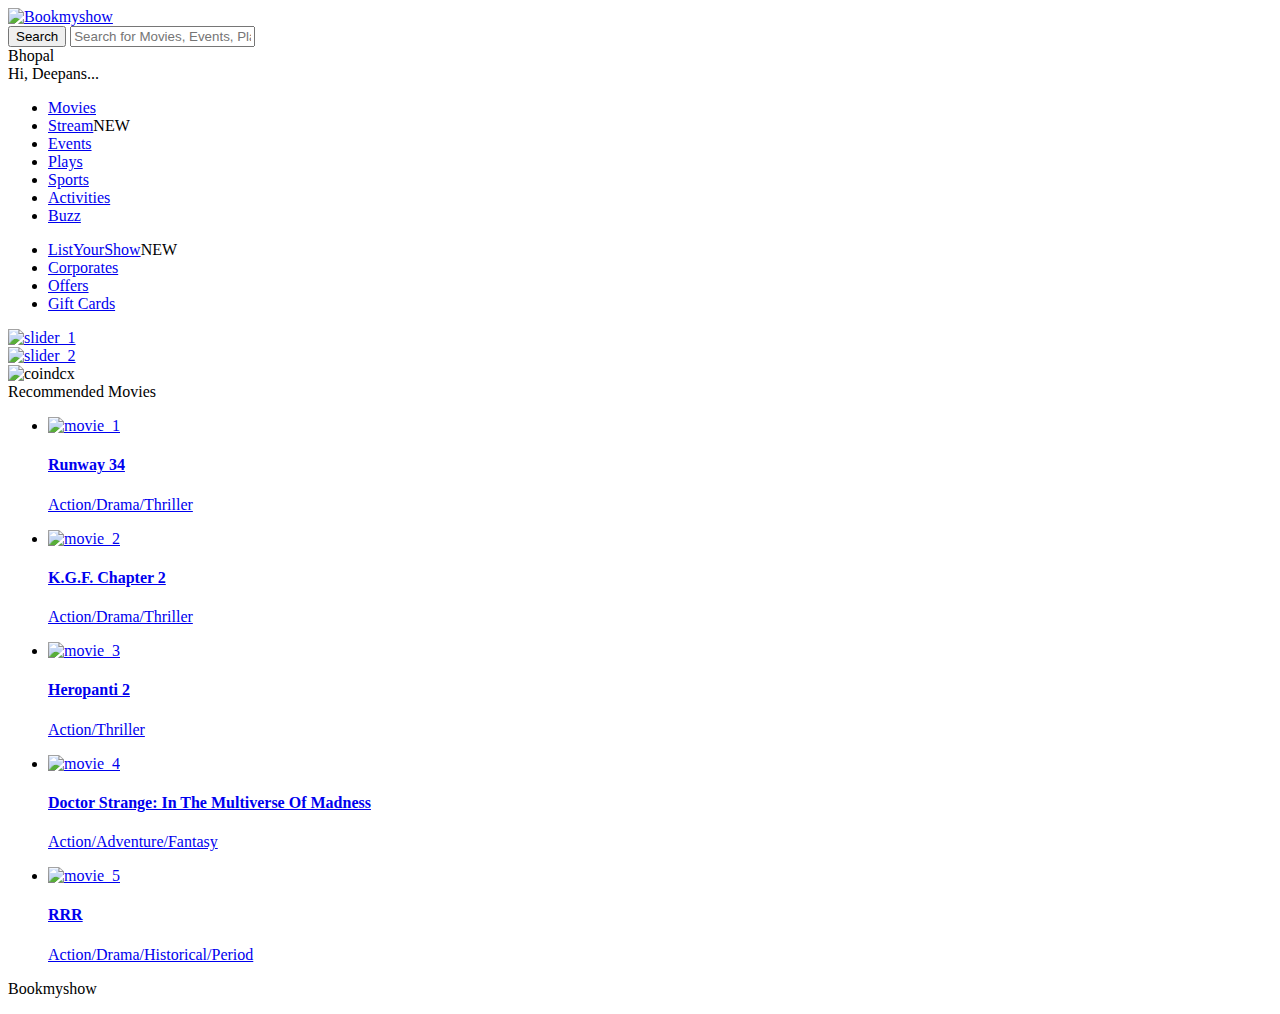
==== index.html @ 16efa272 "Add files via upload" ====
<!DOCTYPE html PUBLIC "-//W3C//DTD XHTML 1.0 Transitional//EN" "http://www.w3.org/TR/xhtml1/DTD/xhtml1-transitional.dtd">
<html lang="en">
<head>
    <meta charset="utf-8">
    <meta http-equiv="Content-Type" content="text/html; charset=<tag:charset />">
    <link rel="icon" href="assests/images/favicon.ico" sizes="16x16">
    <meta charset="UTF-8">
    <meta name="description" content="Online Movie Show Finder">
    <meta name="keywords" content="Movies, Online Movie Show">
    <meta name="viewport" content="width=device-width,initial-scale=1,maximum-scale=1,user-scalable=no">
    <meta name="robots" content="noindex,nofollow,noarchive,nosnippet,noodp" />
    <title>Movie Tickets, Plays, Sports, Events &amp; Cinemas near Bhopal - BookMyShow</title>
    <link rel="stylesheet" href="assests/css/style.css">
    <link rel="stylesheet" href="assests/css/slick.css">
    <script type="text/javascript" src="assests/js/jquery.js" ></script>
    <script type="text/javascript" src="assests/js/slick.min.js" ></script>
</head>
<body>
    <header>
      <div class="header-container header-top">
        <div class="header-inner-wrap  d-flex justify-content-between align-center">
            <div class="left-wrap d-flex">
                <div class="logo">
                    <a href="#">
                        <div class="img-wrap">
                            <img src="assests/images/bms-logo.png" alt="Bookmyshow">
                        </div>
                    </a>
                </div>
                <div class="searchbar">
                    <div class="search">
                        <form method="get" class="searchform d-flex" role="search" action="none">
                            <input type="submit" class="search-icon d-none" value="Search">
                            <input type="text" class="query" name="s" placeholder="Search for Movies, Events, Plays, Sports and Activities" required>
                        </form>
                    </div>
                </div>
            </div>    
            <div class="right-wrap d-flex">
                <div class="city d-flex align-center">Bhopal</div>
                <div class="user-wrap d-flex align-center justify-content-between">
                    <div class="user-img"><div class="img-wrap"><img src="assests/images/bms-user.webp" alt=""></div></div>
                    <div class="user-name">Hi, Deepans...</div>
                </div>
            </div>    
        </div>    
      </div>
      <div class="header-container header-btm">
        <div class="header-inner-wrap">
            <div class="header-menu">
                <div class="desktop-menu d-flex justify-content-between">
                    <div class="left-headermenu-container d-flex">
                        <ul>
                            <li><a href="#">Movies</a></li>
                            <li><a href="#">Stream</a><span class="mini_txt">NEW</span></li>
                            <li><a href="#">Events</a></li>
                            <li><a href="#">Plays</a></li>
                            <li><a href="#">Sports</a></li>
                            <li><a href="#">Activities</a></li>
                            <li><a href="#">Buzz</a></li>
                        </ul>
                    </div>
                    <div class="right-headermenu-container d-flex">
                        <ul class="menu">
                            <li><a href="#">ListYourShow</a><span class="mini_txt">NEW</span></li>
                            <li><a href="#">Corporates</a></li>
                            <li><a href="#">Offers</a></li>
                            <li><a href="#">Gift Cards</a></li>
                        </ul>
                    </div>
                </div>
            </div>
        </div>
      </div> 
    </header>

    <div class="main-section">      
        <div class="main-component-layout">
          <div class="main-component-container">
            <div class="slick-slider">
                <div class="slick-slide"> 
                    <a href="#">
                        <div class="img-wrap"><img src="assests/images/slider_1.avif" alt="slider_1">
                        </div>
                    </a>
                </div>
                <div class="slick-slide"> 
                    <a href="#">
                        <div class="img-wrap"><img src="assests/images/slider_2.avif" alt="slider_2">
                        </div>
                    </a>
                </div>  
            </div>
          </div>      
          <div class="movies-section-wrap">
            <div class="main-component-container">
                <div class="promo-banner">
                    <div class="img-wrap">
                        <img src="assests/images/coindcx.avif" alt="coindcx">
                    </div>
                </div>
                <div class="main-title">Recommended Movies</div>
                <ul class="post-wrap d-flex justify-content-between flex-wrap">
                    <li class="post-item">
                        <a href="#" class="banneranchor">
                            <div class="img-wrap desktop-thumbnail">
                                <img src="assests/images/movie_1.avif" alt="movie_1"> 
                            </div>
                            <div class="post-content">
                                <div class="title-wrap">
                                    <h4 class="title">Runway 34</h4>
                                </div>
                                <div class="desc-wrap">
                                    <div class="desc"><p>Action/Drama/Thriller</p></div>
                                </div>
                            </div>
                        </a>
                    </li>
                    <li class="post-item">
                        <a href="#" class="banneranchor">
                            <div class="img-wrap desktop-thumbnail">
                                <img width="400" height="660" src="assests/images/movie_2.avif" alt="movie_2" loading="lazy"> 
                            </div>
                            <div class="post-content">
                                <div class="title-wrap">
                                    <h4 class="title">K.G.F. Chapter 2</h4>
                                </div>
                                <div class="desc-wrap">
                                    <div class="desc"><p>Action/Drama/Thriller</p></div>
                                </div>
                            </div>
                        </a>
                    </li>
                    <li class="post-item">
                        <a href="#" class="banneranchor">
                            <div class="img-wrap desktop-thumbnail">
                                <img width="400" height="660" src="assests/images/movie_3.avif" alt="movie_3" loading="lazy"> 
                            </div>
                            <div class="post-content">
                                <div class="title-wrap">
                                    <h4 class="title">Heropanti 2</h4>
                                </div>
                                <div class="desc-wrap">
                                    <div class="desc"><p>Action/Thriller</p></div>
                                </div>
                            </div>
                        </a>
                    </li>
                    <li class="post-item">
                        <a href="#" class="banneranchor">
                            <div class="img-wrap desktop-thumbnail">
                                <img width="400" height="660" src="assests/images/movie_4.avif" alt="movie_4" loading="lazy"> 
                            </div>
                            <div class="post-content">
                                <div class="title-wrap">
                                    <h4 class="title">Doctor Strange: In The Multiverse Of Madness</h4>
                                </div>
                                <div class="desc-wrap">
                                    <div class="desc"><p>Action/Adventure/Fantasy</p></div>
                                </div>
                            </div>
                        </a>
                    </li>
                    <li class="post-item">
                        <a href="#" class="banneranchor">
                            <div class="img-wrap desktop-thumbnail">
                                <img width="400" height="660" src="assests/images/movie_5.avif" alt="movie_5" loading="lazy"> 
                            </div>
                            <div class="post-content">
                                <div class="title-wrap">
                                    <h4 class="title">RRR</h4>
                                </div>
                                <div class="desc-wrap">
                                    <div class="desc"><p>Action/Drama/Historical/Period</p></div>
                                </div>
                            </div>
                        </a>
                    </li>    
                </ul>
        </div>
    </div>
    </div>
</div>
<footer>
    <div class="footer-container">
        <p>Bookmyshow</p>
    </div>
</footer>
<script type="text/javascript">
    $(document).ready(function(){
      $('.slick-slider').slick();
    });
</script>
</body>
</html>
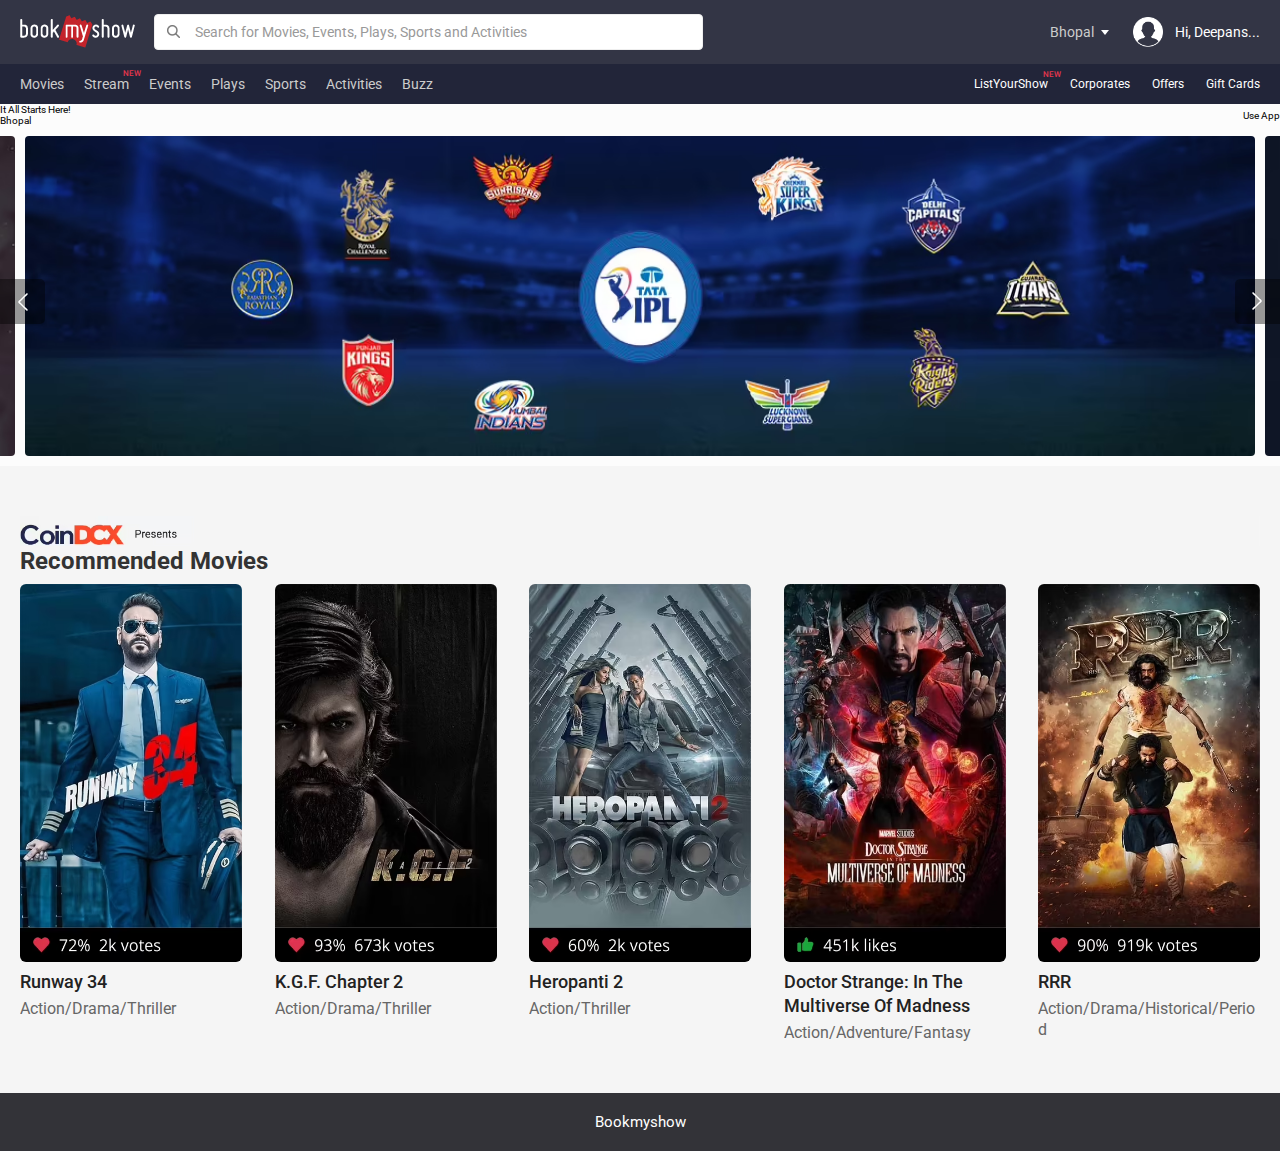
==== commit 9fdd8210: "Mobile Header Addition" ====
--- a/index.html
+++ b/index.html
@@ -4,6 +4,7 @@
     <meta charset="utf-8">
     <meta http-equiv="Content-Type" content="text/html; charset=<tag:charset />">
     <link rel="icon" href="assests/images/favicon.ico" sizes="16x16">
+    <link href="//db.onlinewebfonts.com/c/037b1b6f93bfb633cebe6ddc8a483b83?family=Roboto" rel="stylesheet" type="text/css"/>
     <meta charset="UTF-8">
     <meta name="description" content="Online Movie Show Finder">
     <meta name="keywords" content="Movies, Online Movie Show">
@@ -14,9 +15,13 @@
     <link rel="stylesheet" href="assests/css/slick.css">
     <script type="text/javascript" src="assests/js/jquery.js" ></script>
     <script type="text/javascript" src="assests/js/slick.min.js" ></script>
+    <link rel="preconnect" href="https://fonts.googleapis.com">
+    <link rel="preconnect" href="https://fonts.gstatic.com" crossorigin>
+    <link href="https://fonts.googleapis.com/css2?family=Roboto:wght@400;500;700&display=swap" rel="stylesheet">
 </head>
 <body>
     <header>
+    <div class="desktop-header desktop-only">  
       <div class="header-container header-top">
         <div class="header-inner-wrap  d-flex justify-content-between align-center">
             <div class="left-wrap d-flex">
@@ -48,7 +53,7 @@
       <div class="header-container header-btm">
         <div class="header-inner-wrap">
             <div class="header-menu">
-                <div class="desktop-menu d-flex justify-content-between">
+                <div class="desktop-menu d-flex justify-content-between align-center">
                     <div class="left-headermenu-container d-flex">
                         <ul>
                             <li><a href="#">Movies</a></li>
@@ -72,8 +77,43 @@
             </div>
         </div>
       </div> 
+    </div>  
+    <div class="mob-only">
+        <div class="mobile-header d-flex align-center justify-content-between">
+            <div class="head-wrap d-flex flex-column">
+                <div class="head">It All Starts Here!</div>
+                <div class="desc d-flex align-center">Bhopal<span></span></div>
+            </div>
+            <div class="right-wrap d-flex align-center">
+                <div class="btn d-flex align-center">Use App</div>
+                <div class="search-icon"></div>
+            </div>    
+        </div>
+        <div class="category-wrap">
+            <div class="img-wrap">
+                <img src="assests\images\mov-cat.avif" alt="">
+            </div>
+            <div class="img-wrap">
+                <img src="assests\images\stream-cat.avif" alt="">
+            </div>
+            <div class="img-wrap">
+                <img src="assests\images\com-cat.avif" alt="">
+            </div>
+            <div class="img-wrap">
+                <img src="assests\images\spo-cat.avif" alt="">
+            </div>
+            <div class="img-wrap">
+                <img src="assests\images\online-cat.avif" alt="">
+            </div>
+            <div class="img-wrap">
+                <img src="assests\images\work-cat.avif" alt="">
+            </div>
+            <div class="img-wrap">
+                <img src="assests\images\all-cat.avif" alt="">
+            </div>
+        </div>
+    </div>       
     </header>
-
     <div class="main-section">      
         <div class="main-component-layout">
           <div class="main-component-container">
--- a/assests/css/style.css
+++ b/assests/css/style.css
@@ -0,0 +1,118 @@
+body{
+    image-rendering: -moz-crisp-edges; /* Firefox */
+    image-rendering: -o-crisp-edges; /* Opera */
+    image-rendering: -webkit-optimize-contrast; /* Webkit (non-standard naming) */
+    image-rendering: crisp-edges;
+    -ms-interpolation-mode: nearest-neighbor; /* IE (non-standard property) */
+  }
+  html, body, div, span, object, iframe,
+  h1, h2, h3, h4, h5, h6, p, blockquote, pre,
+  a, em, img,
+  small, strike, strong, sub, sup, tt,
+  b, u, i, center,
+  dl, dt, dd, ol, ul, li,
+  fieldset, form, label, legend,
+  table, caption, tbody, tfoot, thead, tr, th, td,
+  article, aside, canvas, details, embed, 
+  figure, figcaption, footer, header, hgroup, 
+  menu, nav, section, summary,
+  time, mark, audio, video {
+    margin: 0;
+    padding: 0;
+    border: 0;
+    font-size: 100%;
+    font-weight: 400;
+    vertical-align: baseline;
+    list-style: none;
+    text-decoration: none;
+    box-sizing: border-box;
+    -moz-box-sizing:border-box;
+    -webkit-box-sizing:border-box
+  }
+  *{margin:0;padding:0;box-sizing:border-box;word-wrap:break-word;    -webkit-tap-highlight-color: transparent;}
+  *,*:after,*:before{  -webkit-box-sizing: border-box;
+    box-sizing: border-box;}
+  a{color:inherit;text-decoration:underline;outline:none;}
+  .img-wrap img{width:100%;height:auto;display:block;}
+  .img-responsive {width: 100%;height: auto;display: block;}
+  :focus{outline:0;box-shadow:none;}
+  a{color:inherit;text-decoration:none;transition: color .28s ease-in;}
+  /* a:active,a:hover{outline:0;text-decoration:underline;} */
+  a:hover{cursor:pointer;}
+  input,textarea,button{-webkit-appearance:none;-moz-appearance:none;-ms-appearance:none;border-radius:0;line-height:normal;outline:0;box-shadow:none;border:none;font-family:inherit;font-weight: inherit;}
+  button{display:inline-block;cursor:pointer;border:none;background-color: transparent;}
+  textarea{overflow:auto;vertical-align:top;resize:vertical;}
+  input[type=submit]{-webkit-appearance:none;-moz-appearance:none;cursor:pointer;}
+  button:focus,textarea:focus,a:focus,a:hover,button:hover{outline:none;cursor:pointer;}
+  input[type=number]::-webkit-inner-spin-button,input[type=number]::-webkit-outer-spin-button{-webkit-appearance:none;margin:0;}
+  ul{list-style:none;}
+  
+  @import url('https://fonts.googleapis.com/css2?family=Roboto&display=swap');
+
+  /* adding custom classes */
+  .d-flex{display:flex;}
+  .d-none{ display: none; }
+  .d-block{ display: block!important; }
+  .flex-wrap{flex-wrap:wrap;}
+  .align-center{align-items:center;}
+  .align-end{align-items:flex-end;}
+  .align-start{align-items:flex-start;}
+  .justify-center{justify-content:center;}
+  .justify-content-between{justify-content: space-between;}
+  .justify-content-around{justify-content:space-around;}
+  .flex-column{flex-direction:column !important;}
+  .flex-row-reverse{flex-direction:row-reverse !important;}
+  .flex-grow{flex-grow: 1;}
+  .text-center{text-align:center;}
+  .text-right{text-align:right;}
+    
+  /* site css starts */
+  .mob_menu_wrap{display: none;}
+  html{font-size:62.5%;scroll-behavior: smooth;height: 100%;-webkit-text-size-adjust:100%;}
+  body{font-family: 'Roboto', -apple-system, BlinkMacSystemFont, Segoe UI, segoe ui, SegoeUI, Segoe, Helvetica, Arial, sans-serif;position: relative;color: #000;font-weight:400;overflow-x:hidden;-webkit-font-smoothing:antialiased;height: 100%;background-color: #fcfcfc;}
+  .container{ max-width: 1240px; margin: 0 auto; position: relative;}
+  .main-component-container{ max-width: 1240px; margin: 0 auto; position: relative;}
+
+  /* To hide vertical scrollbar */
+  ::-webkit-scrollbar{ width: 0; }
+  /* Header css */
+  
+  .header-inner-wrap{ max-width: 1240px; margin: 0 auto;  }
+  .header-top{ padding: 14px 0;  background: #333545; }
+  .header-top .logo { position: relative; top: 1px; max-width: 115px; margin-right: 19px; }
+
+  .searchbar{ width: 549px; height: 36px; background-color: #fff; border-radius: 4px; border: 1px solid rgb(238, 238, 238);  }
+  .searchbar input.query{ width: 100%; font-size: 14px; line-height: 34px; color: rgb(153, 153, 153); padding-left: 40px; background: url('[data-uri]') 12px 10px no-repeat; }
+  .searchbar ::placeholder { color: rgb(153, 153, 153); }
+  
+  .header-top .city{ position: relative; font-size: 14px; line-height: 19px; font-weight: 400; color: rgb(204, 204, 204); margin-right: 24px; padding-right: 15px; transition: all 0.25s cubic-bezier(0.645, 0.045, 0.355, 1) 0s; }
+  .header-top .city::after{ display: block; content: ""; position: absolute; width: 0px;height: 0px; margin: auto 0px auto auto;border-left: 4px solid transparent;border-right: 4px solid transparent;border-top: 5px solid rgb(255, 255, 255); inset: 0 0px 0px;}
+  
+  .header-top .user-img{ max-width: 30px; }
+  .header-top .user-name{max-width: 100px; font-size: 14px; line-height: 19px; color: #fff; padding-left: 12px; overflow: hidden; white-space: nowrap;text-overflow: ellipsis; }
+
+  .header-btm{ background: #222539; }
+  .desktop-menu{ height: 40px; align-items: center; }  
+  .desktop-menu ul li{ display: inline-block; position: relative; padding: 0 9px; } 
+  .desktop-menu ul li:first-child{ padding-left: 0; } 
+  .desktop-menu ul li a{ font-size: 14px; color: #ccc;  } 
+  
+  .header-btm .right-headermenu-container ul li{ padding: 0 10px;  } 
+  .header-btm .right-headermenu-container ul li:last-child { padding-right: 0;  } 
+  .header-btm .right-headermenu-container ul li a{ font-size: 12px; color: #fff;  } 
+  
+
+  .mini_txt{ position: absolute; right: -3px; bottom: 85%; font-size: 8px; color: rgb(231, 54, 77); font-weight: 500; }
+
+  .movies-section-wrap{ padding: 50px 0; background: #f5f5f5;  }
+  .main-section .main-title{font-size: 24px; line-height: 30px; color: rgb(51, 51, 51); font-weight: 700; margin-bottom: 8px; }
+  ul.post-wrap li{ max-width: 222px; margin-left: 20px; }
+  ul.post-wrap li:first-child{ margin-left: 0px; }
+  ul.post-wrap li .desktop-thumbnail{ max-width: 222px; height: auto; border-radius: 6px; overflow: hidden; }
+  ul.post-wrap li .desktop-thumbnail img{ height: 378px; }
+
+  .post-content .title{font-size: 18px;line-height: 24px;color: rgb(34, 34, 34);font-weight: 500;margin: 8px 0px 4px;word-break: break-word;overflow: hidden;text-overflow: ellipsis;display: -webkit-box;-webkit-line-clamp: 2;-webkit-box-orient: vertical; }
+  .post-content .desc{font-size: 16px;line-height: 21px;word-break: break-word;color: rgb(102, 102, 102);overflow: hidden;text-overflow: ellipsis;display: -webkit-box;-webkit-line-clamp: 2;-webkit-box-orient: vertical;}
+
+  footer{ padding: 20px 0;  background-color: #333338; }
+  footer p{ font-size: 15px; color: #fff; text-align: center; }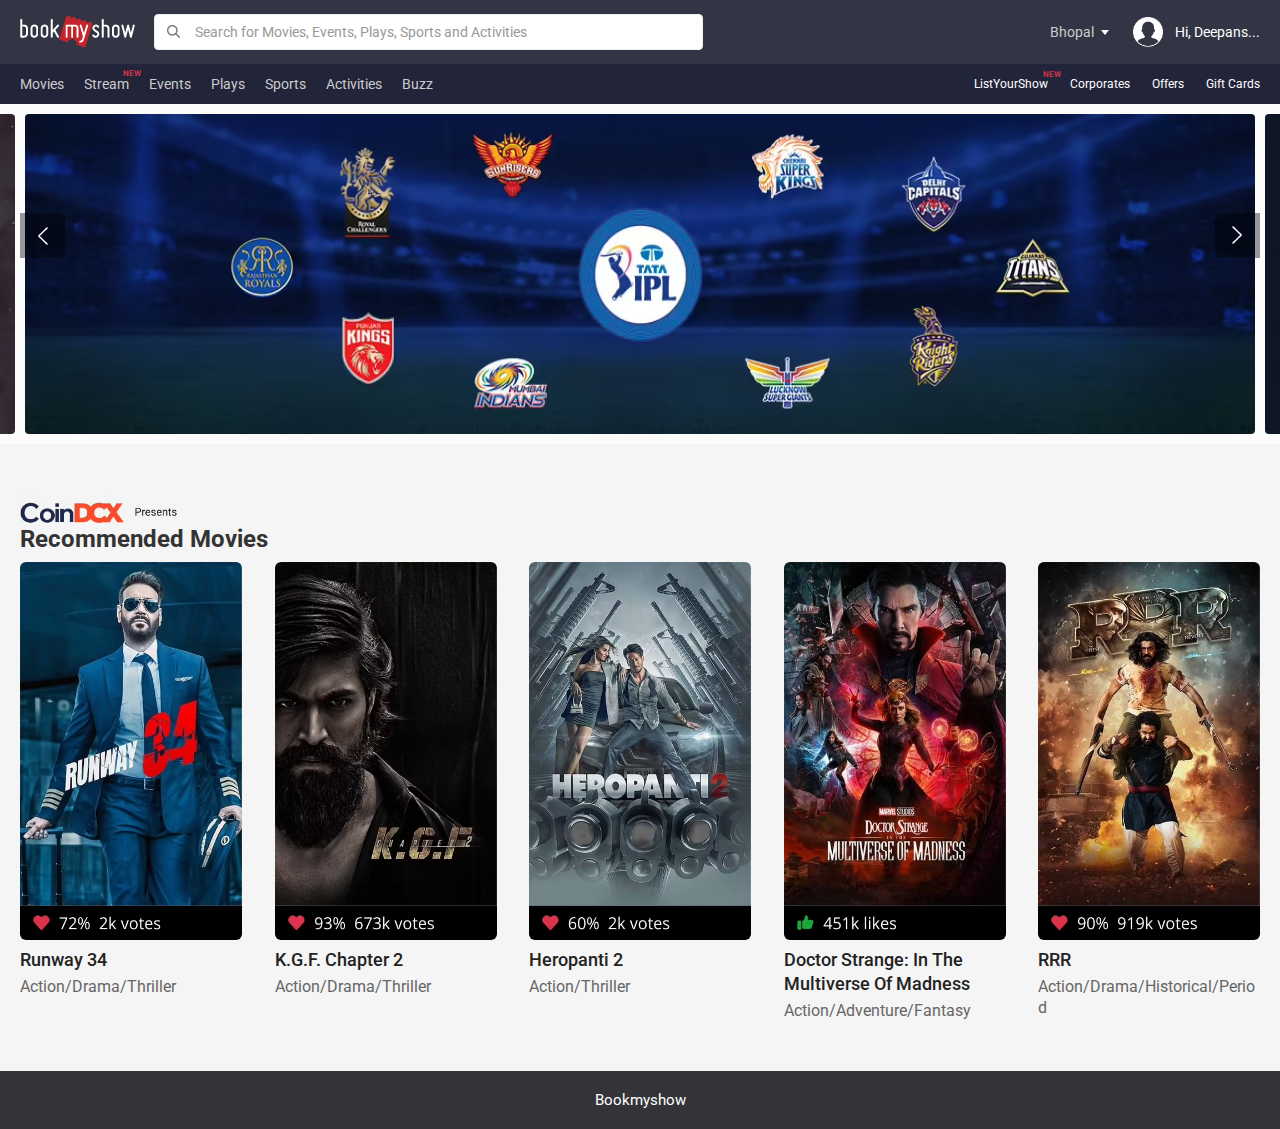
==== commit cc14c665: "Mobile Header Category Slider" ====
--- a/index.html
+++ b/index.html
@@ -89,35 +89,51 @@
                 <div class="search-icon"></div>
             </div>    
         </div>
-        <div class="category-wrap">
-            <div class="img-wrap">
-                <img src="assests\images\mov-cat.avif" alt="">
-            </div>
-            <div class="img-wrap">
-                <img src="assests\images\stream-cat.avif" alt="">
-            </div>
-            <div class="img-wrap">
-                <img src="assests\images\com-cat.avif" alt="">
-            </div>
-            <div class="img-wrap">
-                <img src="assests\images\spo-cat.avif" alt="">
-            </div>
-            <div class="img-wrap">
-                <img src="assests\images\online-cat.avif" alt="">
-            </div>
-            <div class="img-wrap">
-                <img src="assests\images\work-cat.avif" alt="">
-            </div>
-            <div class="img-wrap">
-                <img src="assests\images\all-cat.avif" alt="">
-            </div>
+        <div class="mobile-category-wrap slick-slider d-flex">
+            <div class="cat-slider">
+                <a href="#">
+                    <div class="img-wrap">
+                        <img src="assests\images\mov-cat.avif" alt="">
+                    </div>
+                </a>
+                <a href="#">
+                    <div class="img-wrap">
+                        <img src="assests\images\stream-cat.avif" alt="">
+                    </div>
+                </a>
+                <a href="#">
+                    <div class="img-wrap">
+                        <img src="assests\images\com-cat.avif" alt="">
+                    </div>
+                </a>
+                <a href="#">
+                    <div class="img-wrap">
+                        <img src="assests\images\spo-cat.avif" alt="">
+                    </div>
+                </a>
+                <a href="#">
+                    <div class="img-wrap">
+                        <img src="assests\images\online-cat.avif" alt="">
+                    </div>
+                </a>
+                <a href="#">
+                    <div class="img-wrap">
+                        <img src="assests\images\work-cat.avif" alt="">
+                    </div>
+                </a>
+                <a href="#">
+                    <div class="img-wrap">
+                        <img src="assests\images\all-cat.avif" alt="">
+                    </div>
+                </a>
+            </div>    
         </div>
     </div>       
     </header>
     <div class="main-section">      
         <div class="main-component-layout">
           <div class="main-component-container">
-            <div class="slick-slider">
+            <div class="banner-slider">
                 <div class="slick-slide"> 
                     <a href="#">
                         <div class="img-wrap"><img src="assests/images/slider_1.avif" alt="slider_1">
@@ -143,7 +159,7 @@
                 <ul class="post-wrap d-flex justify-content-between flex-wrap">
                     <li class="post-item">
                         <a href="#" class="banneranchor">
-                            <div class="img-wrap desktop-thumbnail">
+                            <div class="img-wrap desktop-thumb">
                                 <img src="assests/images/movie_1.avif" alt="movie_1"> 
                             </div>
                             <div class="post-content">
@@ -158,7 +174,7 @@
                     </li>
                     <li class="post-item">
                         <a href="#" class="banneranchor">
-                            <div class="img-wrap desktop-thumbnail">
+                            <div class="img-wrap desktop-thumb">
                                 <img width="400" height="660" src="assests/images/movie_2.avif" alt="movie_2" loading="lazy"> 
                             </div>
                             <div class="post-content">
@@ -173,7 +189,7 @@
                     </li>
                     <li class="post-item">
                         <a href="#" class="banneranchor">
-                            <div class="img-wrap desktop-thumbnail">
+                            <div class="img-wrap desktop-thumb">
                                 <img width="400" height="660" src="assests/images/movie_3.avif" alt="movie_3" loading="lazy"> 
                             </div>
                             <div class="post-content">
@@ -188,7 +204,7 @@
                     </li>
                     <li class="post-item">
                         <a href="#" class="banneranchor">
-                            <div class="img-wrap desktop-thumbnail">
+                            <div class="img-wrap desktop-thumb">
                                 <img width="400" height="660" src="assests/images/movie_4.avif" alt="movie_4" loading="lazy"> 
                             </div>
                             <div class="post-content">
@@ -203,7 +219,7 @@
                     </li>
                     <li class="post-item">
                         <a href="#" class="banneranchor">
-                            <div class="img-wrap desktop-thumbnail">
+                            <div class="img-wrap desktop-thumb">
                                 <img width="400" height="660" src="assests/images/movie_5.avif" alt="movie_5" loading="lazy"> 
                             </div>
                             <div class="post-content">
@@ -228,7 +244,16 @@
 </footer>
 <script type="text/javascript">
     $(document).ready(function(){
-      $('.slick-slider').slick();
+      $('.banner-slider').slick();
+    });
+
+    $(document).ready(function(){
+        $('.cat-slider').slick({
+            slidesToShow: 5,
+            dots:false,
+            arrows:false,
+            infinite: false
+        });
     });
 </script>
 </body>
--- a/assests/css/style.css
+++ b/assests/css/style.css
@@ -1,118 +1,154 @@
 body{
-    image-rendering: -moz-crisp-edges; /* Firefox */
-    image-rendering: -o-crisp-edges; /* Opera */
-    image-rendering: -webkit-optimize-contrast; /* Webkit (non-standard naming) */
-    image-rendering: crisp-edges;
-    -ms-interpolation-mode: nearest-neighbor; /* IE (non-standard property) */
-  }
-  html, body, div, span, object, iframe,
-  h1, h2, h3, h4, h5, h6, p, blockquote, pre,
-  a, em, img,
-  small, strike, strong, sub, sup, tt,
-  b, u, i, center,
-  dl, dt, dd, ol, ul, li,
-  fieldset, form, label, legend,
-  table, caption, tbody, tfoot, thead, tr, th, td,
-  article, aside, canvas, details, embed, 
-  figure, figcaption, footer, header, hgroup, 
-  menu, nav, section, summary,
-  time, mark, audio, video {
-    margin: 0;
-    padding: 0;
-    border: 0;
-    font-size: 100%;
-    font-weight: 400;
-    vertical-align: baseline;
-    list-style: none;
-    text-decoration: none;
-    box-sizing: border-box;
-    -moz-box-sizing:border-box;
-    -webkit-box-sizing:border-box
-  }
-  *{margin:0;padding:0;box-sizing:border-box;word-wrap:break-word;    -webkit-tap-highlight-color: transparent;}
-  *,*:after,*:before{  -webkit-box-sizing: border-box;
-    box-sizing: border-box;}
-  a{color:inherit;text-decoration:underline;outline:none;}
-  .img-wrap img{width:100%;height:auto;display:block;}
-  .img-responsive {width: 100%;height: auto;display: block;}
-  :focus{outline:0;box-shadow:none;}
-  a{color:inherit;text-decoration:none;transition: color .28s ease-in;}
-  /* a:active,a:hover{outline:0;text-decoration:underline;} */
-  a:hover{cursor:pointer;}
-  input,textarea,button{-webkit-appearance:none;-moz-appearance:none;-ms-appearance:none;border-radius:0;line-height:normal;outline:0;box-shadow:none;border:none;font-family:inherit;font-weight: inherit;}
-  button{display:inline-block;cursor:pointer;border:none;background-color: transparent;}
-  textarea{overflow:auto;vertical-align:top;resize:vertical;}
-  input[type=submit]{-webkit-appearance:none;-moz-appearance:none;cursor:pointer;}
-  button:focus,textarea:focus,a:focus,a:hover,button:hover{outline:none;cursor:pointer;}
-  input[type=number]::-webkit-inner-spin-button,input[type=number]::-webkit-outer-spin-button{-webkit-appearance:none;margin:0;}
-  ul{list-style:none;}
+  image-rendering: -moz-crisp-edges; /* Firefox */
+  image-rendering: -o-crisp-edges; /* Opera */
+  image-rendering: -webkit-optimize-contrast; /* Webkit (non-standard naming) */
+  image-rendering: crisp-edges;
+  -ms-interpolation-mode: nearest-neighbor; /* IE (non-standard property) */
+}
+html, body, div, span, object, iframe,
+h1, h2, h3, h4, h5, h6, p, blockquote, pre,
+a, em, img,
+small, strike, strong, sub, sup, tt,
+b, u, i, center,
+dl, dt, dd, ol, ul, li,
+fieldset, form, label, legend,
+table, caption, tbody, tfoot, thead, tr, th, td,
+article, aside, canvas, details, embed, 
+figure, figcaption, footer, header, hgroup, 
+menu, nav, section, summary,
+time, mark, audio, video {
+  margin: 0;
+  padding: 0;
+  border: 0;
+  font-size: 100%;
+  font-weight: 400;
+  vertical-align: baseline;
+  list-style: none;
+  text-decoration: none;
+  box-sizing: border-box;
+  -moz-box-sizing:border-box;
+  -webkit-box-sizing:border-box
+}
+*{margin:0;padding:0;box-sizing:border-box;word-wrap:break-word;-webkit-tap-highlight-color: transparent;}
+*,*:after,*:before{  -webkit-box-sizing: border-box;box-sizing: border-box;}
+a{color:inherit;text-decoration:underline;outline:none;}
+.img-wrap img{width:100%;height:auto;display:block;}
+.img-responsive {width: 100%;height: auto;display: block;}
+:focus{outline:0;box-shadow:none;}
+a{color:inherit;text-decoration:none;transition: color .28s ease-in;}
+/* a:active,a:hover{outline:0;text-decoration:underline;} */
+a:hover{cursor:pointer;}
+input,textarea,button{-webkit-appearance:none;-moz-appearance:none;-ms-appearance:none;border-radius:0;line-height:normal;outline:0;box-shadow:none;border:none;font-family:inherit;font-weight: inherit;}
+button{display:inline-block;cursor:pointer;border:none;background-color: transparent;}
+textarea{overflow:auto;vertical-align:top;resize:vertical;}
+input[type=submit]{-webkit-appearance:none;-moz-appearance:none;cursor:pointer;}
+button:focus,textarea:focus,a:focus,a:hover,button:hover{outline:none;cursor:pointer;}
+input[type=number]::-webkit-inner-spin-button,input[type=number]::-webkit-outer-spin-button{-webkit-appearance:none;margin:0;}
+ul{list-style:none;}
+
+/* adding custom classes */
+.d-flex{display:flex;}
+.d-none{ display: none; }
+.d-block{ display: block!important; }
+.flex-wrap{flex-wrap:wrap;}
+.align-center{align-items:center;}
+.align-end{align-items:flex-end;}
+.align-start{align-items:flex-start;}
+.justify-center{justify-content:center;}
+.justify-content-between{justify-content: space-between;}
+.justify-content-around{justify-content:space-around;}
+.flex-column{flex-direction: column !important;}
+.flex-row-reverse{flex-direction:row-reverse !important;}
+.flex-grow{flex-grow: 1;}
+.text-center{text-align:center;}
+.text-right{text-align:right;}
   
-  @import url('https://fonts.googleapis.com/css2?family=Roboto&display=swap');
+/* site css starts */
+html{height: 100%;font-size:62.5%;scroll-behavior: smooth;-webkit-text-size-adjust:100%;}
+body{height: 100%;font-family: 'Roboto', -apple-system, BlinkMacSystemFont, Segoe UI, segoe ui, SegoeUI, Segoe, Helvetica, Arial, sans-serif;text-rendering: optimizeLegibility;-webkit-font-smoothing: antialiased;font-feature-settings: "liga"; font-feature-settings: "kern";position: relative;color: #000;font-weight:400;overflow-x:hidden;-webkit-font-smoothing:antialiased;background-color: #fcfcfc;}
+.container{ max-width: 1240px; margin: 0 auto; position: relative;}
+.main-component-container{ max-width: 1240px; margin: 0 auto; position: relative;}
+.mob-only{ display: none; }
 
-  /* adding custom classes */
-  .d-flex{display:flex;}
-  .d-none{ display: none; }
-  .d-block{ display: block!important; }
-  .flex-wrap{flex-wrap:wrap;}
-  .align-center{align-items:center;}
-  .align-end{align-items:flex-end;}
-  .align-start{align-items:flex-start;}
-  .justify-center{justify-content:center;}
-  .justify-content-between{justify-content: space-between;}
-  .justify-content-around{justify-content:space-around;}
-  .flex-column{flex-direction:column !important;}
-  .flex-row-reverse{flex-direction:row-reverse !important;}
-  .flex-grow{flex-grow: 1;}
-  .text-center{text-align:center;}
-  .text-right{text-align:right;}
-    
-  /* site css starts */
-  .mob_menu_wrap{display: none;}
-  html{font-size:62.5%;scroll-behavior: smooth;height: 100%;-webkit-text-size-adjust:100%;}
-  body{font-family: 'Roboto', -apple-system, BlinkMacSystemFont, Segoe UI, segoe ui, SegoeUI, Segoe, Helvetica, Arial, sans-serif;position: relative;color: #000;font-weight:400;overflow-x:hidden;-webkit-font-smoothing:antialiased;height: 100%;background-color: #fcfcfc;}
-  .container{ max-width: 1240px; margin: 0 auto; position: relative;}
-  .main-component-container{ max-width: 1240px; margin: 0 auto; position: relative;}
+/* To hide vertical scrollbar */
+::-webkit-scrollbar{ width: 0; }
 
-  /* To hide vertical scrollbar */
-  ::-webkit-scrollbar{ width: 0; }
-  /* Header css */
+/* Header css */
+.header-inner-wrap{ max-width: 1240px; margin: 0 auto;  }
+.header-top{ padding: 14px 0;  background: #333545; }
+.header-top .logo { position: relative; top: 1px; max-width: 115px; margin-right: 19px; }
+
+.searchbar{ width: 549px; height: 36px; background-color: #fff; border-radius: 4px; border: 1px solid rgb(238, 238, 238);  }
+.searchbar input.query{ width: 100%; font-size: 14px; line-height: 34px; color: rgb(153, 153, 153); padding-left: 40px; background: url('[data-uri]') 12px 10px no-repeat; }
+.searchbar ::placeholder { color: rgb(153, 153, 153); }
+
+.header-top .city{ position: relative; font-size: 14px; line-height: 19px; font-weight: 400; color: rgb(204, 204, 204); margin-right: 24px; padding-right: 15px; transition: all 0.25s cubic-bezier(0.645, 0.045, 0.355, 1) 0s; }
+.header-top .city::after{ display: block; content: ""; position: absolute; width: 0px;height: 0px; margin: auto 0px auto auto;border-left: 4px solid transparent;border-right: 4px solid transparent;border-top: 5px solid rgb(255, 255, 255); inset: 0 0px 0px;}
+
+.header-top .user-img{ max-width: 30px; }
+.header-top .user-name{max-width: 100px; font-size: 14px; line-height: 19px; color: #fff; padding-left: 12px; overflow: hidden; white-space: nowrap;text-overflow: ellipsis; }
+
+.header-btm{ background: #222539; }
+.desktop-menu{ height: 40px; }  
+.desktop-menu ul li{ display: inline-block; position: relative; padding: 0 9px; } 
+.desktop-menu ul li:first-child{ padding-left: 0; } 
+.desktop-menu ul li a{ font-size: 14px; color: #ccc;  } 
+.desktop-menu ul li:hover a{ color: #fff; }
+
+.header-btm .right-headermenu-container ul li{ padding: 0 10px;  } 
+.header-btm .right-headermenu-container ul li:last-child { padding-right: 0;  } 
+.header-btm .right-headermenu-container ul li a{ font-size: 12px; color: #fff;  } 
+
+@media only screen and (max-width: 599px) {
+  .desktop-only{ display: none; }
+  .mob-only{ display: block; }
   
-  .header-inner-wrap{ max-width: 1240px; margin: 0 auto;  }
-  .header-top{ padding: 14px 0;  background: #333545; }
-  .header-top .logo { position: relative; top: 1px; max-width: 115px; margin-right: 19px; }
+  /* mobile menu */
+  .mobile-header{color: #fff; padding: 10px 16px 8px; background: rgb(46, 49, 71); }    
+  .mobile-header .btn{width: 64px;height: 32px;border-radius: 8px;color: rgb(255, 255, 255);background-color: rgb(248, 68, 100);font-size: 12px;line-height: 16px;font-weight: 500;text-align: center;border: 1px solid rgb(248, 68, 100);-webkit-box-align: center;justify-content: center;transition: all 0.25s ease-in 0s;}    
+  .mobile-header .head{font-size: 24px; line-height: 29px;color: rgb(255, 255, 255); font-weight: 700; letter-spacing: -0.3px;}    
+  .mobile-header .desc{ width: fit-content; font-size: 12px; color: rgb(204, 204, 204); padding-top: 2px;padding-left: 1px;}    
+  .mobile-header .desc span{ width: 16px; height: 16px; background: url('[data-uri]') center center no-repeat;}    
+  .mobile-header .search-icon{width: 24px; height: 24px; margin-left: 16px; background: url('[data-uri]') center center no-repeat; }
 
-  .searchbar{ width: 549px; height: 36px; background-color: #fff; border-radius: 4px; border: 1px solid rgb(238, 238, 238);  }
-  .searchbar input.query{ width: 100%; font-size: 14px; line-height: 34px; color: rgb(153, 153, 153); padding-left: 40px; background: url('[data-uri]') 12px 10px no-repeat; }
-  .searchbar ::placeholder { color: rgb(153, 153, 153); }
+  .mobile-category-wrap{margin-top: 5px; width: calc(100% - 36px); }
+  .mobile-category-wrap .img-wrap img{width: 99.03%;}
+
   
-  .header-top .city{ position: relative; font-size: 14px; line-height: 19px; font-weight: 400; color: rgb(204, 204, 204); margin-right: 24px; padding-right: 15px; transition: all 0.25s cubic-bezier(0.645, 0.045, 0.355, 1) 0s; }
-  .header-top .city::after{ display: block; content: ""; position: absolute; width: 0px;height: 0px; margin: auto 0px auto auto;border-left: 4px solid transparent;border-right: 4px solid transparent;border-top: 5px solid rgb(255, 255, 255); inset: 0 0px 0px;}
+  /* Custom Slider CSS */
+  .cat-slider .slick-list{ overflow: visible; }
+  .cat-slider .slick-arrow{ display: none; }
   
-  .header-top .user-img{ max-width: 30px; }
-  .header-top .user-name{max-width: 100px; font-size: 14px; line-height: 19px; color: #fff; padding-left: 12px; overflow: hidden; white-space: nowrap;text-overflow: ellipsis; }
+  body .banner-slider{ margin-top: 6px; }
+  body .banner-slider .img-wrap img{ min-height: 188px; border-radius: 0; }
+  body .banner-slider .slick-active .img-wrap{ margin: unset; }
+}
 
-  .header-btm{ background: #222539; }
-  .desktop-menu{ height: 40px; align-items: center; }  
-  .desktop-menu ul li{ display: inline-block; position: relative; padding: 0 9px; } 
-  .desktop-menu ul li:first-child{ padding-left: 0; } 
-  .desktop-menu ul li a{ font-size: 14px; color: #ccc;  } 
+
+
+.mini_txt{ position: absolute; right: -3px; bottom: 85%; font-size: 8px; color: rgb(231, 54, 77); font-weight: 500; }
+
+.movies-section-wrap{ padding: 50px 0; background: #f5f5f5;  }
+.main-section .main-title{font-size: 24px; line-height: 30px; color: rgb(51, 51, 51); font-weight: 700; margin-bottom: 8px; }
+
+.post-wrap li{ max-width: 222px; margin-left: 20px; }
+.post-wrap li:first-child{ margin-left: 0px; }
+.post-wrap li .desktop-thumb{ max-width: 222px; height: auto; border-radius: 6px; overflow: hidden; }
+.post-wrap li .desktop-thumb img{ height: 378px; }
+
+@media only screen and (max-width: 599px){
+  .movies-section-wrap{ padding: 25px 0; }
+  .movies-section-wrap .main-component-container{ padding: 0 16px; }
+  .main-section .main-title{ font-size: 18px; line-height: 23px; margin-bottom: 16px; }
   
-  .header-btm .right-headermenu-container ul li{ padding: 0 10px;  } 
-  .header-btm .right-headermenu-container ul li:last-child { padding-right: 0;  } 
-  .header-btm .right-headermenu-container ul li a{ font-size: 12px; color: #fff;  } 
-  
+  .post-wrap li{ max-width: 118px; margin-left: 10px; }
+  .post-wrap li .desktop-thumb{ max-width: 118px; }
+  .post-wrap li .desktop-thumb img{ height: 202px; }
 
-  .mini_txt{ position: absolute; right: -3px; bottom: 85%; font-size: 8px; color: rgb(231, 54, 77); font-weight: 500; }
+}
 
-  .movies-section-wrap{ padding: 50px 0; background: #f5f5f5;  }
-  .main-section .main-title{font-size: 24px; line-height: 30px; color: rgb(51, 51, 51); font-weight: 700; margin-bottom: 8px; }
-  ul.post-wrap li{ max-width: 222px; margin-left: 20px; }
-  ul.post-wrap li:first-child{ margin-left: 0px; }
-  ul.post-wrap li .desktop-thumbnail{ max-width: 222px; height: auto; border-radius: 6px; overflow: hidden; }
-  ul.post-wrap li .desktop-thumbnail img{ height: 378px; }
+.post-content .title{font-size: 18px;line-height: 24px;color: rgb(34, 34, 34);font-weight: 500;margin: 8px 0px 4px;word-break: break-word;overflow: hidden;text-overflow: ellipsis;display: -webkit-box;-webkit-line-clamp: 2;-webkit-box-orient: vertical; }
+.post-content .desc{font-size: 16px;line-height: 21px;word-break: break-word;color: rgb(102, 102, 102);overflow: hidden;text-overflow: ellipsis;display: -webkit-box;-webkit-line-clamp: 2;-webkit-box-orient: vertical;}
 
-  .post-content .title{font-size: 18px;line-height: 24px;color: rgb(34, 34, 34);font-weight: 500;margin: 8px 0px 4px;word-break: break-word;overflow: hidden;text-overflow: ellipsis;display: -webkit-box;-webkit-line-clamp: 2;-webkit-box-orient: vertical; }
-  .post-content .desc{font-size: 16px;line-height: 21px;word-break: break-word;color: rgb(102, 102, 102);overflow: hidden;text-overflow: ellipsis;display: -webkit-box;-webkit-line-clamp: 2;-webkit-box-orient: vertical;}
-
-  footer{ padding: 20px 0;  background-color: #333338; }
-  footer p{ font-size: 15px; color: #fff; text-align: center; }+footer{ padding: 20px 0;  background-color: #333338; }
+footer p{ font-size: 15px; color: #fff; text-align: center; }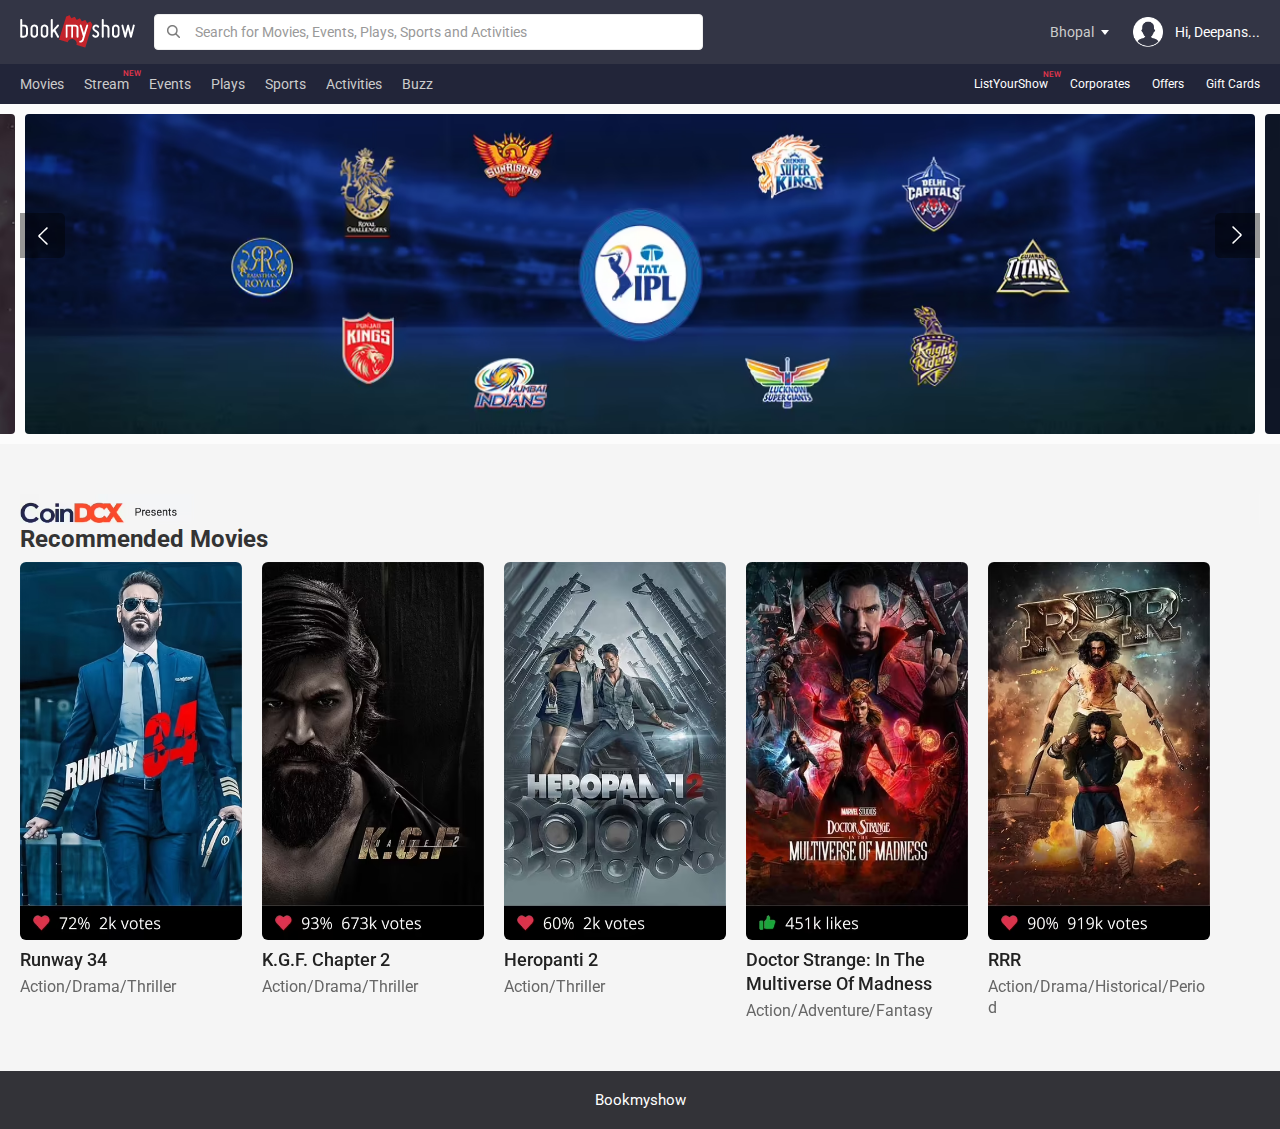
==== commit 692145ed: "Mobile Slider" ====
--- a/index.html
+++ b/index.html
@@ -56,21 +56,21 @@
                 <div class="desktop-menu d-flex justify-content-between align-center">
                     <div class="left-headermenu-container d-flex">
                         <ul>
-                            <li><a href="#">Movies</a></li>
-                            <li><a href="#">Stream</a><span class="mini_txt">NEW</span></li>
-                            <li><a href="#">Events</a></li>
-                            <li><a href="#">Plays</a></li>
-                            <li><a href="#">Sports</a></li>
-                            <li><a href="#">Activities</a></li>
-                            <li><a href="#">Buzz</a></li>
+                            <li spacing="compact"><a href="#">Movies</a></li>
+                            <li spacing="compact"><a href="#">Stream</a><span class="mini_txt">NEW</span></li>
+                            <li spacing="compact"><a href="#">Events</a></li>
+                            <li spacing="compact"><a href="#">Plays</a></li>
+                            <li spacing="compact"><a href="#">Sports</a></li>
+                            <li spacing="compact"><a href="#">Activities</a></li>
+                            <li spacing="compact"><a href="#">Buzz</a></li>
                         </ul>
                     </div>
                     <div class="right-headermenu-container d-flex">
                         <ul class="menu">
-                            <li><a href="#">ListYourShow</a><span class="mini_txt">NEW</span></li>
-                            <li><a href="#">Corporates</a></li>
-                            <li><a href="#">Offers</a></li>
-                            <li><a href="#">Gift Cards</a></li>
+                            <li spacing="compact"><a href="#">ListYourShow</a><span class="mini_txt">NEW</span></li>
+                            <li spacing="compact"><a href="#">Corporates</a></li>
+                            <li spacing="compact"><a href="#">Offers</a></li>
+                            <li spacing="compact"><a href="#">Gift Cards</a></li>
                         </ul>
                     </div>
                 </div>
@@ -151,12 +151,15 @@
           <div class="movies-section-wrap">
             <div class="main-component-container">
                 <div class="promo-banner">
-                    <div class="img-wrap">
+                    <div class="img-wrap desktop-only">
                         <img src="assests/images/coindcx.avif" alt="coindcx">
                     </div>
+                    <div class="img-wrap mob-only">
+                        <img src="assests/images/coindcx-mob.avif" alt="coindcx">
+                    </div>
                 </div>
                 <div class="main-title">Recommended Movies</div>
-                <ul class="post-wrap d-flex justify-content-between flex-wrap">
+                <ul class="post-slider post-wrap d-flex justify-content-between flex-wrap">
                     <li class="post-item">
                         <a href="#" class="banneranchor">
                             <div class="img-wrap desktop-thumb">
@@ -255,6 +258,15 @@
             infinite: false
         });
     });
+
+    $(document).ready(function(){
+        $('.post-slider').slick({
+            slidesToShow: 3,
+            dots:false,
+            arrows:false,
+            infinite: false
+        });
+    });
 </script>
 </body>
 </html>--- a/assests/css/style.css
+++ b/assests/css/style.css
@@ -137,11 +137,13 @@
 .post-wrap li .desktop-thumb img{ height: 378px; }
 
 @media only screen and (max-width: 599px){
-  .movies-section-wrap{ padding: 25px 0; }
+  .movies-section-wrap{ padding: 25px 0; background: #fff; }
   .movies-section-wrap .main-component-container{ padding: 0 16px; }
   .main-section .main-title{ font-size: 18px; line-height: 23px; margin-bottom: 16px; }
   
-  .post-wrap li{ max-width: 118px; margin-left: 10px; }
+  .post-wrap li{ max-width: 118px; margin-left: 0px; }
+  .post-wrap li a{ display: block; margin-left: 7px; }
+  .post-wrap li:first-child a{ margin-left: 0px; }
   .post-wrap li .desktop-thumb{ max-width: 118px; }
   .post-wrap li .desktop-thumb img{ height: 202px; }
 
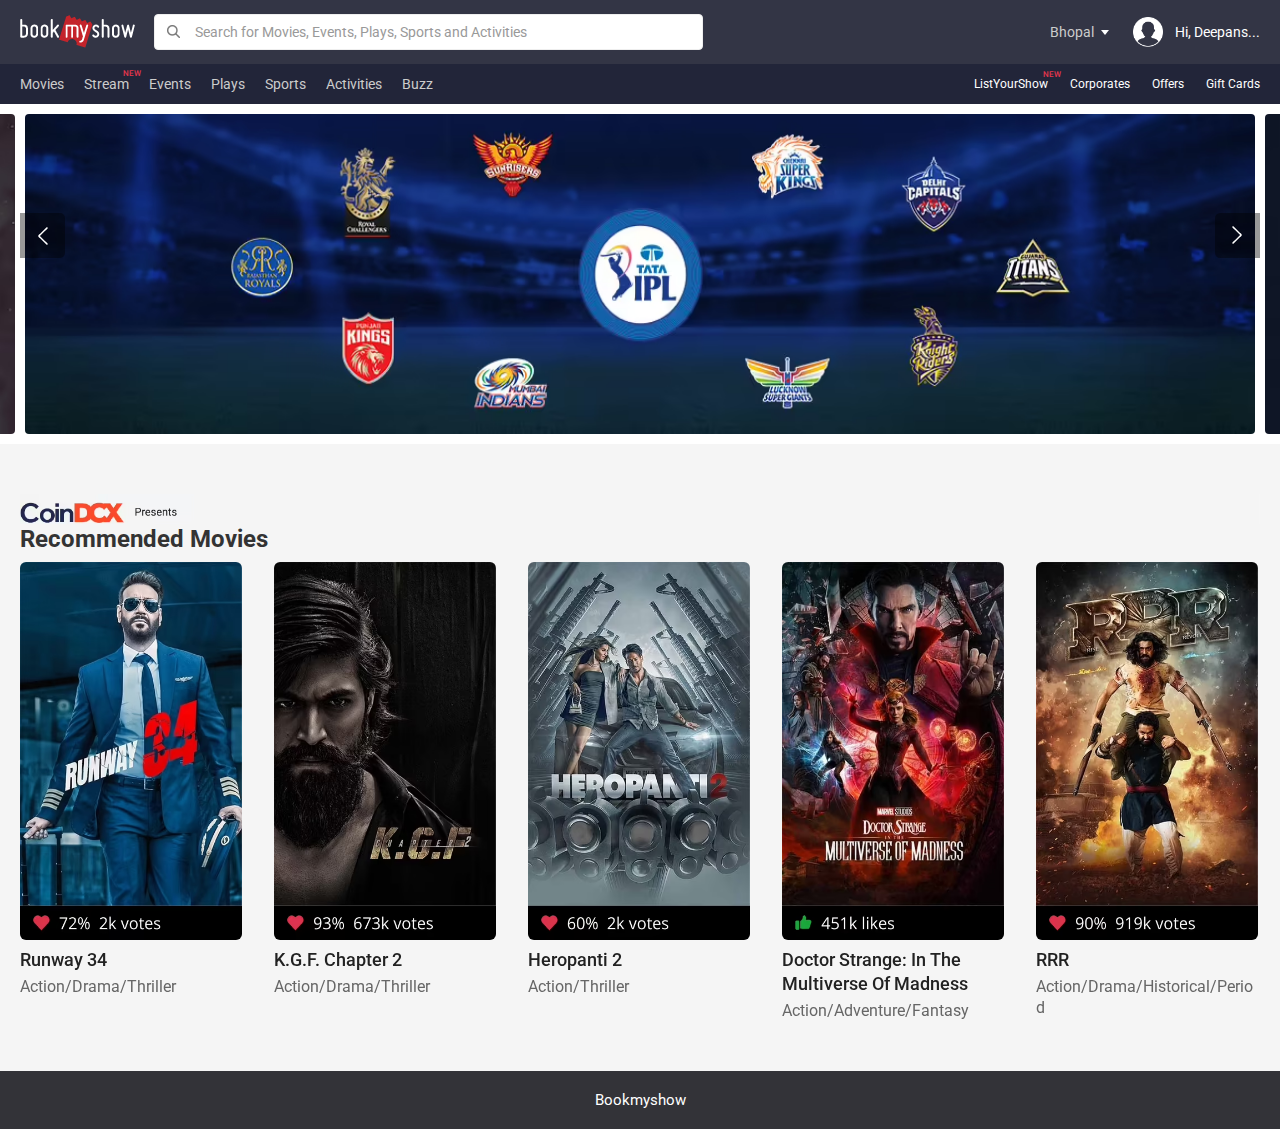
==== commit 02a26124: "Mobile Slider + Bug Fixes" ====
--- a/index.html
+++ b/index.html
@@ -133,7 +133,7 @@
     <div class="main-section">      
         <div class="main-component-layout">
           <div class="main-component-container">
-            <div class="banner-slider">
+            <div class="banner-slider desktop-only">
                 <div class="slick-slide"> 
                     <a href="#">
                         <div class="img-wrap"><img src="assests/images/slider_1.avif" alt="slider_1">
@@ -143,6 +143,32 @@
                 <div class="slick-slide"> 
                     <a href="#">
                         <div class="img-wrap"><img src="assests/images/slider_2.avif" alt="slider_2">
+                        </div>
+                    </a>
+                </div>  
+            </div>
+            <div class="banner-slider mob-only">
+                <div class="slick-slide"> 
+                    <a href="#">
+                        <div class="img-wrap"><img src="assests/images/mob-slider-1.avif" alt="slider_1">
+                        </div>
+                    </a>
+                </div>
+                <div class="slick-slide"> 
+                    <a href="#">
+                        <div class="img-wrap"><img src="assests/images/mob-slider-2.avif" alt="slider_2">
+                        </div>
+                    </a>
+                </div>  
+                <div class="slick-slide"> 
+                    <a href="#">
+                        <div class="img-wrap"><img src="assests/images/mob-slider-3.avif" alt="slider_3">
+                        </div>
+                    </a>
+                </div>  
+                <div class="slick-slide"> 
+                    <a href="#">
+                        <div class="img-wrap"><img src="assests/images/mob-slider-2.avif" alt="slider_4">
                         </div>
                     </a>
                 </div>  
@@ -261,7 +287,6 @@
 
     $(document).ready(function(){
         $('.post-slider').slick({
-            slidesToShow: 3,
             dots:false,
             arrows:false,
             infinite: false
--- a/assests/css/style.css
+++ b/assests/css/style.css
@@ -65,10 +65,10 @@
   
 /* site css starts */
 html{height: 100%;font-size:62.5%;scroll-behavior: smooth;-webkit-text-size-adjust:100%;}
-body{height: 100%;font-family: 'Roboto', -apple-system, BlinkMacSystemFont, Segoe UI, segoe ui, SegoeUI, Segoe, Helvetica, Arial, sans-serif;text-rendering: optimizeLegibility;-webkit-font-smoothing: antialiased;font-feature-settings: "liga"; font-feature-settings: "kern";position: relative;color: #000;font-weight:400;overflow-x:hidden;-webkit-font-smoothing:antialiased;background-color: #fcfcfc;}
+body{position: relative;height: 100%;color: #000;background-color: #fff;font-family: 'Roboto', -apple-system, BlinkMacSystemFont, Segoe UI, segoe ui, SegoeUI, Segoe, Helvetica, Arial, sans-serif;text-rendering: optimizeLegibility;-webkit-font-smoothing: antialiased;font-feature-settings: "liga"; font-feature-settings: "kern";font-weight:400;overflow-x:hidden;-webkit-font-smoothing:antialiased;}
 .container{ max-width: 1240px; margin: 0 auto; position: relative;}
 .main-component-container{ max-width: 1240px; margin: 0 auto; position: relative;}
-.mob-only{ display: none; }
+.mob-only{ display: none!important; }
 
 /* To hide vertical scrollbar */
 ::-webkit-scrollbar{ width: 0; }
@@ -100,8 +100,8 @@
 .header-btm .right-headermenu-container ul li a{ font-size: 12px; color: #fff;  } 
 
 @media only screen and (max-width: 599px) {
-  .desktop-only{ display: none; }
-  .mob-only{ display: block; }
+  .desktop-only{ display: none!important; }
+  .mob-only{ display: block!important; }
   
   /* mobile menu */
   .mobile-header{color: #fff; padding: 10px 16px 8px; background: rgb(46, 49, 71); }    
@@ -131,26 +131,34 @@
 .movies-section-wrap{ padding: 50px 0; background: #f5f5f5;  }
 .main-section .main-title{font-size: 24px; line-height: 30px; color: rgb(51, 51, 51); font-weight: 700; margin-bottom: 8px; }
 
-.post-wrap li{ max-width: 222px; margin-left: 20px; }
+.post-wrap li{ max-width: 222px; margin-left: 32px; }
 .post-wrap li:first-child{ margin-left: 0px; }
 .post-wrap li .desktop-thumb{ max-width: 222px; height: auto; border-radius: 6px; overflow: hidden; }
 .post-wrap li .desktop-thumb img{ height: 378px; }
 
 @media only screen and (max-width: 599px){
-  .movies-section-wrap{ padding: 25px 0; background: #fff; }
-  .movies-section-wrap .main-component-container{ padding: 0 16px; }
   .main-section .main-title{ font-size: 18px; line-height: 23px; margin-bottom: 16px; }
   
-  .post-wrap li{ max-width: 118px; margin-left: 0px; }
-  .post-wrap li a{ display: block; margin-left: 7px; }
-  .post-wrap li:first-child a{ margin-left: 0px; }
-  .post-wrap li .desktop-thumb{ max-width: 118px; }
+  .movies-section-wrap{ padding: 6px 0; background: #fff; }
+  .movies-section-wrap .main-component-container{ padding: 0 0 0 16px; }
+  .movies-section-wrap .slick-list{ overflow: visible; }
+  
+  .post-wrap li{ max-width: 118px; margin-left: 8px; }
+  /* .post-wrap li:first-child { margin-left: 0px; } */
+  .post-wrap li a{ display: block; }
+
+  .post-wrap li .desktop-thumb{ width: 118px; border-radius: 4px}
   .post-wrap li .desktop-thumb img{ height: 202px; }
-
+  .post-wrap li.slick-current a{ margin-left: 0; }
 }
 
 .post-content .title{font-size: 18px;line-height: 24px;color: rgb(34, 34, 34);font-weight: 500;margin: 8px 0px 4px;word-break: break-word;overflow: hidden;text-overflow: ellipsis;display: -webkit-box;-webkit-line-clamp: 2;-webkit-box-orient: vertical; }
 .post-content .desc{font-size: 16px;line-height: 21px;word-break: break-word;color: rgb(102, 102, 102);overflow: hidden;text-overflow: ellipsis;display: -webkit-box;-webkit-line-clamp: 2;-webkit-box-orient: vertical;}
 
+@media only screen and (max-width: 599px){
+  .post-content .title{ font-size: 14px; line-height: 20px; color: #222; font-weight: 400; }
+  .post-content .desc-wrap{display: none;}
+}
+
 footer{ padding: 20px 0;  background-color: #333338; }
 footer p{ font-size: 15px; color: #fff; text-align: center; }